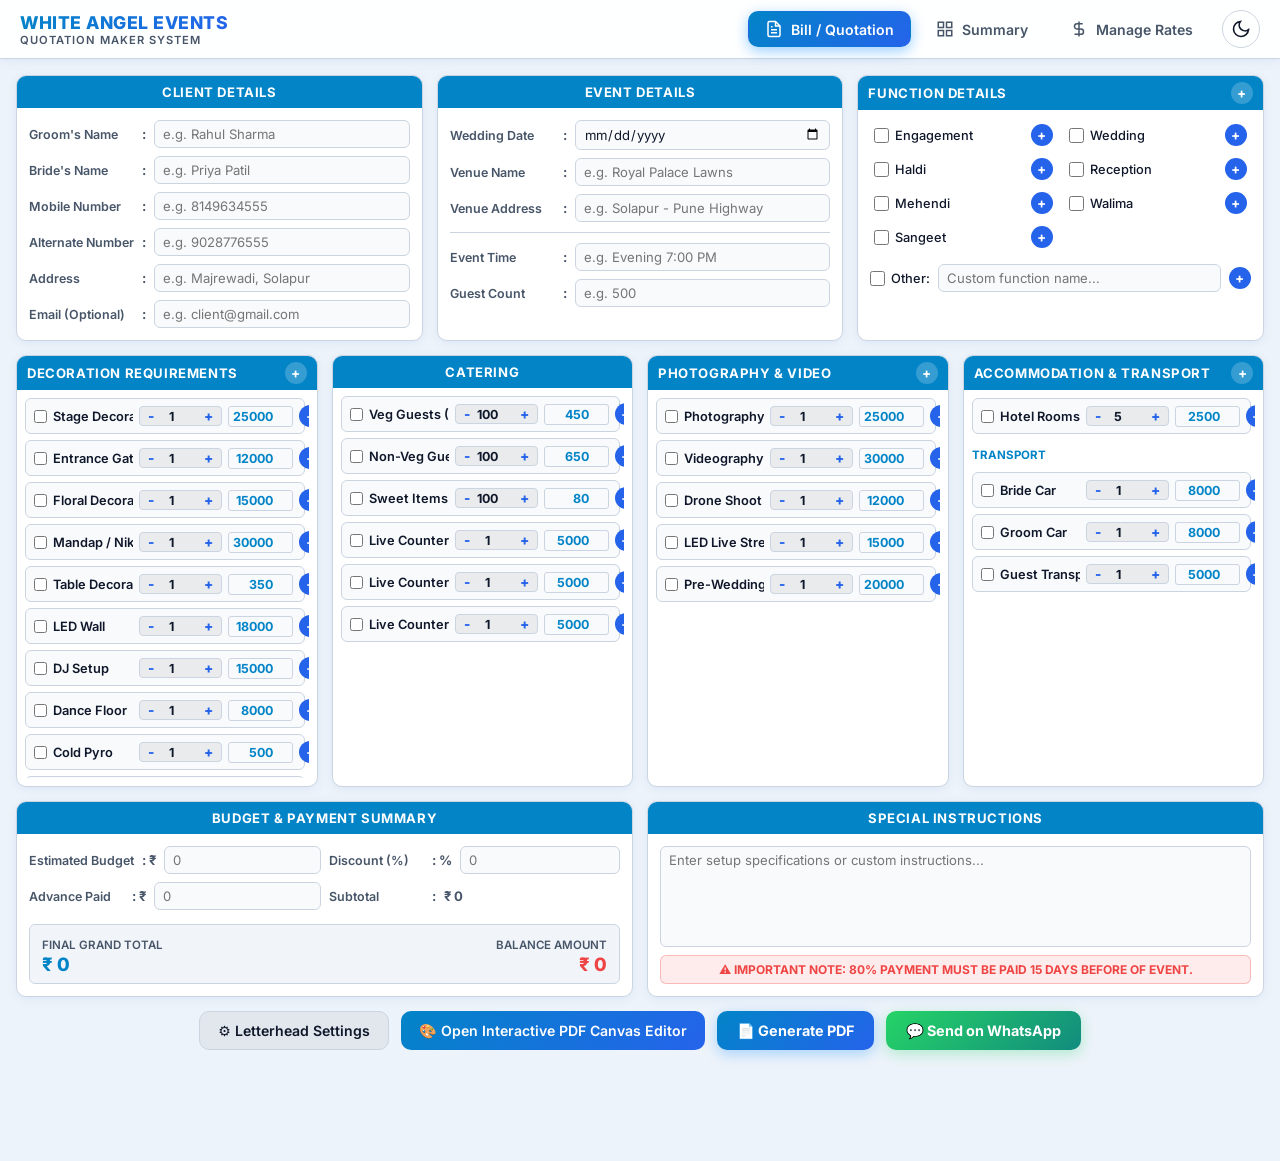
==== public/index.html @ 1dbcbe41 "feat: compact dashboard redesign, function showcase buttons, quantity controls, pixel-perfect PDF ca" ====
<!DOCTYPE html>
<html lang="en" data-theme="light">
<head>
  <script>document.documentElement.setAttribute('data-theme', 'light');</script>
  <meta charset="UTF-8">
  <meta name="viewport" content="width=device-width, initial-scale=1.0">
  <title>White Angel Events - Quotation Maker System</title>
  <meta name="description" content="Professional event quotation generator for White Angel Events. Create, save, edit, and send high-quality event requirement PDFs via WhatsApp.">
  <link rel="stylesheet" href="styles.css?v=10">
  <!-- Google Fonts: Inter -->
  <link rel="preconnect" href="https://fonts.googleapis.com">
  <link rel="preconnect" href="https://fonts.gstatic.com" crossorigin>
  <link href="https://fonts.googleapis.com/css2?family=Inter:wght@400;500;600;700;800&display=swap" rel="stylesheet">
  <!-- jsPDF & html2canvas CDN -->
  <script src="https://cdnjs.cloudflare.com/ajax/libs/jspdf/2.5.1/jspdf.umd.min.js"></script>
  <script src="https://cdnjs.cloudflare.com/ajax/libs/html2canvas/1.4.1/html2canvas.min.js"></script>
</head>
<body>

  <!-- Top Sticky Header -->
  <header class="app-header">
    <div class="brand-wrapper">
      <img src="assets/logo.jpg" alt="White Angel Events Logo" class="brand-logo" onerror="this.style.display='none'">
      <div class="brand-title-group">
        <h1>WHITE ANGEL EVENTS</h1>
        <p>QUOTATION MAKER SYSTEM</p>
      </div>
    </div>

    <!-- Right Controls: Desktop Navigation & Day/Night Theme Toggle Button -->
    <div style="display: flex; align-items: center; gap: 8px;">
      <nav class="desktop-nav">
        <button type="button" class="nav-btn active" data-tab="bill">
          <svg width="18" height="18" viewBox="0 0 24 24" fill="none" stroke="currentColor" stroke-width="2"><path d="M14 2H6a2 2 0 00-2 2v16a2 2 0 002 2h12a2 2 0 002-2V8z"/><path d="M14 2v6h6M16 13H8M16 17H8M10 9H8"/></svg>
          <span>Bill / Quotation</span>
        </button>

        <button type="button" class="nav-btn" data-tab="summary">
          <svg width="18" height="18" viewBox="0 0 24 24" fill="none" stroke="currentColor" stroke-width="2"><rect x="3" y="3" width="7" height="7"/><rect x="14" y="3" width="7" height="7"/><rect x="14" y="14" width="7" height="7"/><rect x="3" y="14" width="7" height="7"/></svg>
          <span>Summary</span>
        </button>

        <button type="button" class="nav-btn" data-tab="manage">
          <svg width="18" height="18" viewBox="0 0 24 24" fill="none" stroke="currentColor" stroke-width="2"><path d="M12 2v20M17 5H9.5a3.5 3.5 0 000 7h5a3.5 3.5 0 010 7H6"/></svg>
          <span>Manage Rates</span>
        </button>
      </nav>

      <!-- Day / Night Theme Toggle Button -->
      <button type="button" id="themeToggleBtn" class="theme-toggle-btn" onclick="window.App.toggleTheme()" title="Toggle Day / Night Mode">
        <svg width="20" height="20" viewBox="0 0 24 24" fill="none" stroke="currentColor" stroke-width="2"><path d="M21 12.79A9 9 0 1111.21 3 7 7 0 0021 12.79z"/></svg>
      </button>
    </div>
  </header>

  <!-- Mobile Fixed Bottom Navigation Bar -->
  <nav class="mobile-nav">
    <button type="button" class="mobile-nav-btn active" data-tab="bill">
      <svg viewBox="0 0 24 24" fill="none" stroke="currentColor" stroke-width="2"><path d="M14 2H6a2 2 0 00-2 2v16a2 2 0 002 2h12a2 2 0 002-2V8z"/><path d="M14 2v6h6M16 13H8M16 17H8M10 9H8"/></svg>
      <span>Bill</span>
    </button>

    <button type="button" class="mobile-nav-btn" data-tab="summary">
      <svg viewBox="0 0 24 24" fill="none" stroke="currentColor" stroke-width="2"><rect x="3" y="3" width="7" height="7"/><rect x="14" y="3" width="7" height="7"/><rect x="14" y="14" width="7" height="7"/><rect x="3" y="14" width="7" height="7"/></svg>
      <span>Summary</span>
    </button>

    <button type="button" class="mobile-nav-btn" data-tab="manage">
      <svg viewBox="0 0 24 24" fill="none" stroke="currentColor" stroke-width="2"><path d="M12 2v20M17 5H9.5a3.5 3.5 0 000 7h5a3.5 3.5 0 010 7H6"/></svg>
      <span>Manage</span>
    </button>
  </nav>

  <!-- Main Container -->
  <main class="main-container">

    <!-- ========================================== -->
    <!-- TAB 1: BILL / QUOTATION GENERATOR           -->
    <!-- ========================================== -->
    <div id="tab-bill" class="tab-content active">

      <!-- ROW 1: TOP 3-COLUMN GRID (Client, Event, Function Details) -->
      <div class="dashboard-grid-3col">
        <!-- 1. Client Details -->
        <div class="dashboard-card">
          <div class="card-title-bar">CLIENT DETAILS</div>
          <div class="card-content-body">
            <div class="field-row">
              <span class="field-label">Groom's Name</span>
              <span class="field-colon">:</span>
              <input type="text" id="groomName" class="compact-input" placeholder="e.g. Rahul Sharma">
            </div>
            <div class="field-row">
              <span class="field-label">Bride's Name</span>
              <span class="field-colon">:</span>
              <input type="text" id="brideName" class="compact-input" placeholder="e.g. Priya Patil">
            </div>
            <div class="field-row">
              <span class="field-label">Mobile Number</span>
              <span class="field-colon">:</span>
              <input type="tel" id="mobileNumber" class="compact-input" placeholder="e.g. 8149634555">
            </div>
            <div class="field-row">
              <span class="field-label">Alternate Number</span>
              <span class="field-colon">:</span>
              <input type="tel" id="alternateNumber" class="compact-input" placeholder="e.g. 9028776555">
            </div>
            <div class="field-row">
              <span class="field-label">Address</span>
              <span class="field-colon">:</span>
              <input type="text" id="clientAddress" class="compact-input" placeholder="e.g. Majrewadi, Solapur">
            </div>
            <div class="field-row">
              <span class="field-label">Email (Optional)</span>
              <span class="field-colon">:</span>
              <input type="email" id="clientEmail" class="compact-input" placeholder="e.g. client@gmail.com">
            </div>
          </div>
        </div>

        <!-- 2. Event Details -->
        <div class="dashboard-card">
          <div class="card-title-bar">EVENT DETAILS</div>
          <div class="card-content-body">
            <div class="field-row">
              <span class="field-label">Wedding Date</span>
              <span class="field-colon">:</span>
              <input type="date" id="weddingDate" class="compact-input">
            </div>
            <div class="field-row">
              <span class="field-label">Venue Name</span>
              <span class="field-colon">:</span>
              <input type="text" id="venueName" class="compact-input" placeholder="e.g. Royal Palace Lawns">
            </div>
            <div class="field-row">
              <span class="field-label">Venue Address</span>
              <span class="field-colon">:</span>
              <input type="text" id="venueAddress" class="compact-input" placeholder="e.g. Solapur - Pune Highway">
            </div>
            <hr style="border: 0; border-top: 1px solid var(--border-color); margin: 2px 0;">
            <div class="field-row">
              <span class="field-label">Event Time</span>
              <span class="field-colon">:</span>
              <input type="text" id="eventTime" class="compact-input" placeholder="e.g. Evening 7:00 PM">
            </div>
            <div class="field-row">
              <span class="field-label">Guest Count</span>
              <span class="field-colon">:</span>
              <input type="number" id="guestCount" class="compact-input" placeholder="e.g. 500" onchange="window.BillTab.recalculateTotals()">
            </div>
          </div>
        </div>

        <!-- 3. Function Details with "+" Showcase Details Buttons -->
        <div class="dashboard-card">
          <div class="card-title-bar" style="display: flex; justify-content: space-between; align-items: center; padding: 6px 10px;">
            <span>FUNCTION DETAILS</span>
            <button type="button" class="chk-detail-btn" style="background: rgba(255,255,255,0.2);" onclick="window.BillTab.openCheckpointModal('fn_general')" title="Add Function Showcase Details">+</button>
          </div>
          <div class="card-content-body">
            <div class="function-checkbox-grid">
              <div class="compact-checkpoint-item" style="padding: 2px 4px; border: none; background: transparent;">
                <label class="compact-checkbox-label" style="flex: 1;">
                  <input type="checkbox" class="function-checkbox" value="Engagement"> Engagement
                </label>
                <button type="button" class="chk-detail-btn" id="btn_fn_Engagement" onclick="window.BillTab.openCheckpointModal('fn_Engagement')" title="Add Engagement Showcase Details">+</button>
              </div>

              <div class="compact-checkpoint-item" style="padding: 2px 4px; border: none; background: transparent;">
                <label class="compact-checkbox-label" style="flex: 1;">
                  <input type="checkbox" class="function-checkbox" value="Nikah / Wedding"> Wedding
                </label>
                <button type="button" class="chk-detail-btn" id="btn_fn_Wedding" onclick="window.BillTab.openCheckpointModal('fn_Wedding')" title="Add Wedding Showcase Details">+</button>
              </div>

              <div class="compact-checkpoint-item" style="padding: 2px 4px; border: none; background: transparent;">
                <label class="compact-checkbox-label" style="flex: 1;">
                  <input type="checkbox" class="function-checkbox" value="Haldi"> Haldi
                </label>
                <button type="button" class="chk-detail-btn" id="btn_fn_Haldi" onclick="window.BillTab.openCheckpointModal('fn_Haldi')" title="Add Haldi Showcase Details">+</button>
              </div>

              <div class="compact-checkpoint-item" style="padding: 2px 4px; border: none; background: transparent;">
                <label class="compact-checkbox-label" style="flex: 1;">
                  <input type="checkbox" class="function-checkbox" value="Reception"> Reception
                </label>
                <button type="button" class="chk-detail-btn" id="btn_fn_Reception" onclick="window.BillTab.openCheckpointModal('fn_Reception')" title="Add Reception Showcase Details">+</button>
              </div>

              <div class="compact-checkpoint-item" style="padding: 2px 4px; border: none; background: transparent;">
                <label class="compact-checkbox-label" style="flex: 1;">
                  <input type="checkbox" class="function-checkbox" value="Mehendi"> Mehendi
                </label>
                <button type="button" class="chk-detail-btn" id="btn_fn_Mehendi" onclick="window.BillTab.openCheckpointModal('fn_Mehendi')" title="Add Mehendi Showcase Details">+</button>
              </div>

              <div class="compact-checkpoint-item" style="padding: 2px 4px; border: none; background: transparent;">
                <label class="compact-checkbox-label" style="flex: 1;">
                  <input type="checkbox" class="function-checkbox" value="Walima"> Walima
                </label>
                <button type="button" class="chk-detail-btn" id="btn_fn_Walima" onclick="window.BillTab.openCheckpointModal('fn_Walima')" title="Add Walima Showcase Details">+</button>
              </div>

              <div class="compact-checkpoint-item" style="padding: 2px 4px; border: none; background: transparent;">
                <label class="compact-checkbox-label" style="flex: 1;">
                  <input type="checkbox" class="function-checkbox" value="Sangeet"> Sangeet
                </label>
                <button type="button" class="chk-detail-btn" id="btn_fn_Sangeet" onclick="window.BillTab.openCheckpointModal('fn_Sangeet')" title="Add Sangeet Showcase Details">+</button>
              </div>
            </div>
            <div class="field-row" style="margin-top: 6px;">
              <label class="compact-checkbox-label" style="min-width: unset;">
                <input type="checkbox" class="function-checkbox" value="Other" id="chkOtherFunction"> Other:
              </label>
              <input type="text" id="otherFunctionText" class="compact-input" placeholder="Custom function name...">
              <button type="button" class="chk-detail-btn" id="btn_fn_Other" onclick="window.BillTab.openCheckpointModal('fn_Other')" title="Add Custom Function Showcase Details">+</button>
            </div>
          </div>
        </div>
      </div>

      <!-- ROW 2: MIDDLE 4-COLUMN GRID (Decoration, Catering, Photography, Accommodation & Transport) -->
      <div class="dashboard-grid-4col">
        
        <!-- 1. Decoration Requirements -->
        <div class="dashboard-card">
          <div class="card-title-bar" style="display: flex; justify-content: space-between; align-items: center; padding: 6px 10px;">
            <span>DECORATION REQUIREMENTS</span>
            <button type="button" class="chk-detail-btn" style="background: rgba(255,255,255,0.2);" onclick="window.BillTab.addCustomItem('decorationCheckpoints', 'decoration')" title="Add Custom Decoration Item">+</button>
          </div>
          <div class="card-content-body" style="padding: 8px;">
            <div id="decorationCheckpoints" class="checkpoint-list">
              <!-- Rendered via JS with QTY buttons and + buttons -->
            </div>
          </div>
        </div>

        <!-- 2. Catering -->
        <div class="dashboard-card">
          <div class="card-title-bar">CATERING</div>
          <div class="card-content-body" style="padding: 8px;">
            <div id="cateringCheckpoints" class="checkpoint-list">
              <!-- Rendered via JS with QTY buttons and + buttons -->
            </div>
          </div>
        </div>

        <!-- 3. Photography & Videography -->
        <div class="dashboard-card">
          <div class="card-title-bar" style="display: flex; justify-content: space-between; align-items: center; padding: 6px 10px;">
            <span>PHOTOGRAPHY & VIDEO</span>
            <button type="button" class="chk-detail-btn" style="background: rgba(255,255,255,0.2);" onclick="window.BillTab.addCustomItem('photographyCheckpoints', 'photography')" title="Add Custom Photography Service">+</button>
          </div>
          <div class="card-content-body" style="padding: 8px;">
            <div id="photographyCheckpoints" class="checkpoint-list">
              <!-- Rendered via JS with QTY buttons and + buttons -->
            </div>
          </div>
        </div>

        <!-- 4. Accommodation & Transport -->
        <div class="dashboard-card">
          <div class="card-title-bar" style="display: flex; justify-content: space-between; align-items: center; padding: 6px 10px;">
            <span>ACCOMMODATION & TRANSPORT</span>
            <button type="button" class="chk-detail-btn" style="background: rgba(255,255,255,0.2);" onclick="window.BillTab.addCustomItem('transportCheckpoints', 'transport')" title="Add Custom Transport">+</button>
          </div>
          <div class="card-content-body" style="padding: 8px;">
            <div id="accommodationCheckpoints" class="checkpoint-list">
              <!-- Rooms & Hotel Name -->
            </div>
            <div style="font-size: 0.72rem; font-weight: 700; color: var(--accent-cyan); text-transform: uppercase; margin: 6px 0 2px 0;">TRANSPORT</div>
            <div id="transportCheckpoints" class="checkpoint-list">
              <!-- Bride Car, Groom Car, Guest Transport -->
            </div>
          </div>
        </div>

      </div>

      <!-- ROW 3: BOTTOM 2-COLUMN GRID (Financial Summary & Special Instructions) -->
      <div class="dashboard-grid-2col">

        <!-- 1. Budget & Payment Summary -->
        <div class="dashboard-card">
          <div class="card-title-bar">BUDGET & PAYMENT SUMMARY</div>
          <div class="card-content-body">
            <div style="display: grid; grid-template-columns: repeat(2, 1fr); gap: 8px;">
              <div class="field-row">
                <span class="field-label" style="min-width: 95px;">Estimated Budget</span>
                <span class="field-colon">: ₹</span>
                <input type="number" id="estimatedBudgetInput" class="compact-input" placeholder="0">
              </div>
              <div class="field-row">
                <span class="field-label" style="min-width: 95px;">Discount (%)</span>
                <span class="field-colon">: %</span>
                <input type="number" id="discountPercentInput" class="compact-input" placeholder="0" min="0" max="100" onchange="window.BillTab.recalculateTotals()" onkeyup="window.BillTab.recalculateTotals()">
              </div>
              <div class="field-row">
                <span class="field-label" style="min-width: 95px;">Advance Paid</span>
                <span class="field-colon">: ₹</span>
                <input type="number" id="advancePaidInput" class="compact-input" placeholder="0" onchange="window.BillTab.recalculateTotals()" onkeyup="window.BillTab.recalculateTotals()">
              </div>
              <div class="field-row">
                <span class="field-label" style="min-width: 95px;">Subtotal</span>
                <span class="field-colon">:</span>
                <span id="displaySubtotal" style="font-weight: 700; color: var(--text-muted);">₹ 0</span>
              </div>
            </div>

            <div style="margin-top: 6px; background: var(--summary-box-bg); padding: 8px 12px; border-radius: var(--radius-sm); border: 1px solid var(--border-color); display: flex; justify-content: space-between; align-items: center;">
              <div>
                <span style="font-size: 0.72rem; color: var(--text-muted); font-weight: 600;">FINAL GRAND TOTAL</span>
                <div id="displayGrandTotal" style="font-size: 1.15rem; font-weight: 800; color: var(--accent-cyan);">₹ 0</div>
              </div>
              <div style="text-align: right;">
                <span style="font-size: 0.72rem; color: var(--text-muted); font-weight: 600;">BALANCE AMOUNT</span>
                <div id="displayBalance" style="font-size: 1.15rem; font-weight: 800; color: #ef4444;">₹ 0</div>
              </div>
            </div>
          </div>
        </div>

        <!-- 2. Special Instructions -->
        <div class="dashboard-card">
          <div class="card-title-bar">SPECIAL INSTRUCTIONS</div>
          <div class="card-content-body">
            <textarea id="specialInstructionsInput" class="compact-input" rows="3" style="resize: none;" placeholder="Enter setup specifications or custom instructions..."></textarea>
            <div style="background: rgba(239, 68, 68, 0.1); border: 1px solid rgba(239, 68, 68, 0.3); padding: 6px 10px; border-radius: var(--radius-sm); color: #ef4444; font-size: 0.75rem; font-weight: 700; text-align: center;">
              ⚠️ IMPORTANT NOTE: 80% PAYMENT MUST BE PAID 15 DAYS BEFORE OF EVENT.
            </div>
          </div>
        </div>

      </div>

      <!-- Action Buttons Bar -->
      <div class="action-bar">
        <button type="button" class="btn-secondary" onclick="window.BillTab.openLetterheadModal()">
          ⚙️ Letterhead Settings
        </button>

        <button type="button" class="btn-secondary" style="background: var(--gradient-brand); color: white; border: none;" onclick="window.BillTab.openInteractivePdfEditor()">
          🎨 Open Interactive PDF Canvas Editor
        </button>

        <button type="button" class="btn-primary" onclick="window.BillTab.generatePdf(event)">
          📄 Generate PDF
        </button>

        <button type="button" class="btn-whatsapp" onclick="window.BillTab.sendWhatsApp(event)">
          💬 Send on WhatsApp
        </button>
      </div>

    </div>

    <!-- ========================================== -->
    <!-- TAB 2: SUMMARY (SAVED QUOTATIONS)          -->
    <!-- ========================================== -->
    <div id="tab-summary" class="tab-content">
      <section class="card-section">
        <div class="section-header">
          <h2>
            <svg width="22" height="22" viewBox="0 0 24 24" fill="none" stroke="currentColor" stroke-width="2"><rect x="3" y="3" width="7" height="7"/><rect x="14" y="3" width="7" height="7"/><rect x="14" y="14" width="7" height="7"/><rect x="3" y="14" width="7" height="7"/></svg>
            SAVED QUOTATIONS SUMMARY
          </h2>
        </div>

        <div class="summary-controls">
          <div class="search-box">
            <input type="text" id="summarySearchInput" class="form-input" placeholder="Search by Client Name, Phone, Venue, or Quote ID..." onkeyup="window.SummaryTab.loadQuotations()">
          </div>
        </div>

        <div id="savedQuotesGrid" class="quote-cards-grid">
          <!-- Quotation Cards Rendered Dynamically -->
        </div>
      </section>
    </div>

    <!-- ========================================== -->
    <!-- TAB 3: MANAGE (PRICE MASTER)               -->
    <!-- ========================================== -->
    <div id="tab-manage" class="tab-content">

      <!-- Decoration Rates -->
      <section class="card-section">
        <div class="section-header">
          <h2>
            <svg width="22" height="22" viewBox="0 0 24 24" fill="none" stroke="currentColor" stroke-width="2"><path d="M12 2L2 7l10 5 10-5-10-5zM2 17l10 5 10-5M2 12l10 5 10-5"/></svg>
            DECORATION ITEM RATES (PRICE MASTER)
          </h2>
        </div>
        <div id="manageDecorationRates" class="form-grid">
          <!-- Dynamic Rate Inputs -->
        </div>
      </section>

      <!-- Catering Rates -->
      <section class="card-section">
        <div class="section-header">
          <h2>
            <svg width="22" height="22" viewBox="0 0 24 24" fill="none" stroke="currentColor" stroke-width="2"><path d="M18 8A6 6 0 006 8c0 7-3 9-3 9h18s-3-2-3-9M13.73 21a2 2 0 01-3.46 0"/></svg>
            CATERING RATES (PER PLATE & UNIT)
          </h2>
        </div>
        <div class="form-grid">
          <div class="form-group">
            <label for="rateVegPerPlate">Veg Plate Rate (₹)</label>
            <input type="number" id="rateVegPerPlate" class="form-input" min="0">
          </div>
          <div class="form-group">
            <label for="rateNonVegPerPlate">Non-Veg Plate Rate (₹)</label>
            <input type="number" id="rateNonVegPerPlate" class="form-input" min="0">
          </div>
          <div class="form-group">
            <label for="rateSweetPerPlate">Sweet Item Rate per Plate (₹)</label>
            <input type="number" id="rateSweetPerPlate" class="form-input" min="0">
          </div>
          <div class="form-group">
            <label for="rateLiveCounterUnit">Live Counter Unit Rate (₹)</label>
            <input type="number" id="rateLiveCounterUnit" class="form-input" min="0">
          </div>
        </div>
      </section>

      <!-- Photography Rates -->
      <section class="card-section">
        <div class="section-header">
          <h2>
            <svg width="22" height="22" viewBox="0 0 24 24" fill="none" stroke="currentColor" stroke-width="2"><path d="M23 19a2 2 0 01-2 2H3a2 2 0 01-2-2V8a2 2 0 012-2h4l2-3h6l2 3h4a2 2 0 012 2z"/><circle cx="12" cy="13" r="4"/></svg>
            PHOTOGRAPHY & VIDEOGRAPHY RATES
          </h2>
        </div>
        <div id="managePhotoRates" class="form-grid">
          <!-- Dynamic Rate Inputs -->
        </div>
      </section>

      <!-- Accommodation & Transport Rates -->
      <section class="card-section">
        <div class="section-header">
          <h2>
            <svg width="22" height="22" viewBox="0 0 24 24" fill="none" stroke="currentColor" stroke-width="2"><path d="M3 9l9-7 9 7v11a2 2 0 01-2 2H5a2 2 0 01-2-2z"/><polyline points="9 22 9 12 15 12 15 22"/></svg>
            ACCOMMODATION & TRANSPORT RATES
          </h2>
        </div>
        <div class="form-grid" style="margin-bottom: 16px;">
          <div class="form-group">
            <label for="ratePerRoom">Per Room Price (₹)</label>
            <input type="number" id="ratePerRoom" class="form-input" min="0">
          </div>
        </div>
        <div id="manageTransportRates" class="form-grid">
          <!-- Dynamic Rate Inputs -->
        </div>
      </section>

      <!-- Manage Action Buttons -->
      <div class="action-bar">
        <button type="button" class="btn-secondary" onclick="window.ManageTab.resetDefaults()">
          🔄 Reset Defaults
        </button>
        <button type="button" class="btn-primary" onclick="window.ManageTab.saveRatesFromForm()">
          💾 Save Price Master
        </button>
      </div>

    </div>

  </main>

  <!-- ========================================== -->
  <!-- MODAL 1: CHECKPOINT (+) SHOWCASE EDITOR     -->
  <!-- ========================================== -->
  <div id="checkpointModal" class="modal-overlay">
    <div class="modal-box">
      <div class="modal-header">
        <h3 id="modalCheckpointItemName">➕ ITEM SHOWCASE & ATTACHMENTS</h3>
        <button type="button" class="modal-close-btn" onclick="window.BillTab.closeCheckpointModal()">&times;</button>
      </div>
      <div class="modal-body">
        <input type="hidden" id="modalItemId">
        
        <div class="form-group">
          <label for="modalShowcaseTitle">1. Title (Appears at top of dedicated PDF Page)</label>
          <input type="text" id="modalShowcaseTitle" class="form-input" placeholder="e.g. Stage Decoration Setup Specifications">
        </div>

        <div class="form-group">
          <label for="modalShowcaseDesc">2. Description (Appears on left side of PDF Page)</label>
          <textarea id="modalShowcaseDesc" class="form-textarea" rows="4" placeholder="Enter setup specifications, dimensions, color themes, or special instructions..."></textarea>
        </div>

        <div class="form-group">
          <label for="modalShowcasePrice">3. Total Entry / Price (₹)</label>
          <input type="number" id="modalShowcasePrice" class="form-input" placeholder="Enter custom price...">
        </div>

        <div class="form-group">
          <label>4. Upload Item Photos (Appears on right side of PDF Page)</label>
          <div class="upload-dropzone" id="modalDropzone">
            <svg width="32" height="32" viewBox="0 0 24 24" fill="none" stroke="var(--accent-cyan)" stroke-width="1.5"><path d="M21 15v4a2 2 0 01-2 2H5a2 2 0 01-2-2v-4M17 8l-5-5-5 5M12 3v12"/></svg>
            <div style="font-weight: 600; font-size: 0.88rem;">Click or Drag Photos for this Checkpoint</div>
            <input type="file" id="modalFileInput" multiple accept="image/*" style="display: none;">
          </div>
          <div id="modalPhotoGrid" class="modal-photo-grid">
            <!-- Thumbnail preview cards -->
          </div>
        </div>
      </div>
      <div class="modal-footer">
        <button type="button" class="btn-secondary" onclick="window.BillTab.closeCheckpointModal()">Cancel</button>
        <button type="button" class="btn-primary" onclick="window.BillTab.saveCheckpointModalData()">Save Showcase Details</button>
      </div>
    </div>
  </div>

  <!-- ========================================== -->
  <!-- MODAL 2: EDITABLE LETTERHEAD CUSTOMIZER   -->
  <!-- ========================================== -->
  <div id="letterheadModal" class="modal-overlay">
    <div class="modal-box" style="max-width: 540px;">
      <div class="modal-header">
        <h3>⚙️ PAGE 2 LETTERHEAD CUSTOMIZER</h3>
        <button type="button" class="modal-close-btn" onclick="window.BillTab.closeLetterheadModal()">&times;</button>
      </div>
      <div class="modal-body">
        <div class="form-group">
          <label for="lhPhoneText">Contact Mobile Numbers</label>
          <input type="text" id="lhPhoneText" class="form-input" value="8149634555 / 9028776555">
        </div>
        <div class="form-group">
          <label for="lhAddressText">Office / Branch Address</label>
          <input type="text" id="lhAddressText" class="form-input" value="17 East, Ayodhya Nagar, Majrewadi, Solapur 413003">
        </div>
        <div class="form-group">
          <label for="lhTaglineText">Company Tagline / Subtitle</label>
          <input type="text" id="lhTaglineText" class="form-input" value="Solapur | Pune | Osmanabad | Umarga | Bijapur">
        </div>
        <div class="form-group">
          <label for="lhHeaderTitle">Quotation Header Title</label>
          <input type="text" id="lhHeaderTitle" class="form-input" value="EVENT REQUIREMENT QUOTATION">
        </div>
      </div>
      <div class="modal-footer">
        <button type="button" class="btn-secondary" onclick="window.BillTab.closeLetterheadModal()">Close</button>
        <button type="button" class="btn-primary" onclick="window.BillTab.saveLetterheadSettings()">Save Letterhead Settings</button>
      </div>
    </div>
  </div>

  <!-- ========================================== -->
  <!-- FULLSCREEN INTERACTIVE WYSIWYG PDF CANVAS EDITOR -->
  <!-- ========================================== -->
  <div id="pdfVisualEditorOverlay" class="pdf-editor-overlay">
    <div class="pdf-editor-toolbar">
      <h3>🎨 INTERACTIVE PDF PREVIEW & VISUAL CANVAS EDITOR</h3>
      <div style="font-size: 0.78rem; color: #94a3b8;">
        💡 Click & Edit any text directly on pages! Drag photos, titles, and text blocks anywhere on the page!
      </div>
      <div class="pdf-editor-controls">
        <button type="button" class="btn-secondary" style="padding: 6px 12px; font-size: 0.8rem;" onclick="window.BillTab.renderInteractivePdfCanvas()">🔄 Reset Canvas</button>
        <button type="button" class="btn-primary" style="padding: 6px 16px; font-size: 0.82rem;" onclick="window.BillTab.downloadEditedPdfFromCanvas()">📄 Export Edited PDF</button>
        <button type="button" class="btn-whatsapp" style="padding: 6px 16px; font-size: 0.82rem;" onclick="window.BillTab.shareEditedPdfWhatsAppFromCanvas()">💬 Share Edited PDF</button>
        <button type="button" class="btn-secondary" style="padding: 6px 12px; font-size: 0.8rem; border-color: #ef4444; color: #ef4444;" onclick="window.BillTab.closeInteractivePdfEditor()">&times; Close</button>
      </div>
    </div>
    
    <div class="pdf-editor-viewport" id="pdfEditorViewport">
      <!-- Interactive A4 Printable Pages rendered dynamically by JS -->
    </div>
  </div>

  <!-- JS Modules -->
  <script src="assets.js?v=10"></script>
  <script src="data.js?v=10"></script>
  <script src="storage.js?v=10"></script>
  <script src="pdfGenerator.js?v=10"></script>
  <script src="billTab.js?v=10"></script>
  <script src="summaryTab.js?v=10"></script>
  <script src="manageTab.js?v=10"></script>
  <script src="app.js?v=10"></script>

</body>
</html>
---- public/styles.css ----
/* ==========================================================================
   White Angel Events - Complete Glassmorphic & Responsive Modern Design System
   Supports Dark (Night) Mode & Light (Day) Mode
   ========================================================================== */

:root {
  /* Night Mode Default Tokens */
  --bg-dark: #0b0f19;
  --bg-card: #151c2e;
  --bg-input: #1a233a;
  --border-color: rgba(255, 255, 255, 0.12);
  --text-main: #f8fafc;
  --text-muted: #94a3b8;
  --accent-cyan: #00d2ff;
  --accent-blue: #0088ff;
  --gradient-brand: linear-gradient(135deg, #00d2ff 0%, #0088ff 100%);
  --shadow-sm: 0 4px 12px rgba(0, 0, 0, 0.3);
  --shadow-lg: 0 10px 30px rgba(0, 0, 0, 0.5);
  --radius-sm: 6px;
  --radius-md: 10px;
  --radius-lg: 16px;
  --header-bg: rgba(11, 15, 25, 0.85);
  --item-selected-bg: rgba(0, 210, 255, 0.08);
  --summary-box-bg: #080d19;
  --card-header-blue: #0066cc;
}

/* Day Mode (White & Light Blue UI/UX) */
[data-theme="light"] {
  --bg-dark: #edf3fa;
  --bg-card: #ffffff;
  --bg-input: #f8fafc;
  --border-color: #cbd5e1;
  --text-main: #0f172a;
  --text-muted: #475569;
  --accent-cyan: #0284c7;
  --accent-blue: #2563eb;
  --gradient-brand: linear-gradient(135deg, #0284c7 0%, #2563eb 100%);
  --shadow-sm: 0 2px 10px rgba(0, 86, 179, 0.08);
  --shadow-lg: 0 8px 25px rgba(0, 86, 179, 0.14);
  --header-bg: rgba(255, 255, 255, 0.94);
  --item-selected-bg: #e0f2fe;
  --summary-box-bg: #f1f5f9;
  --card-header-blue: #0284c7;
}

* {
  box-sizing: border-box;
  margin: 0;
  padding: 0;
  font-family: 'Inter', system-ui, -apple-system, sans-serif;
  -webkit-tap-highlight-color: transparent;
}

body {
  background-color: var(--bg-dark);
  color: var(--text-main);
  min-height: 100vh;
  padding-bottom: 95px; /* Space for mobile bottom nav */
  transition: background-color 0.3s ease, color 0.3s ease;
}

/* ==========================================================================
   Header & Navigation
   ========================================================================== */
.app-header {
  position: sticky;
  top: 0;
  z-index: 100;
  background: var(--header-bg);
  backdrop-filter: blur(12px);
  border-bottom: 1px solid var(--border-color);
  padding: 10px 20px;
  display: flex;
  justify-content: space-between;
  align-items: center;
  box-shadow: var(--shadow-sm);
  transition: background-color 0.3s ease, border-color 0.3s ease;
}

.brand-wrapper {
  display: flex;
  align-items: center;
  gap: 10px;
}

.brand-logo {
  width: 42px;
  height: 42px;
  border-radius: 50%;
  object-fit: cover;
  border: 2px solid var(--accent-cyan);
  box-shadow: 0 0 10px rgba(0, 210, 255, 0.3);
}

.brand-title-group h1 {
  font-size: 1.1rem;
  font-weight: 800;
  letter-spacing: 0.5px;
  background: var(--gradient-brand);
  -webkit-background-clip: text;
  -webkit-text-fill-color: transparent;
}

.brand-title-group p {
  font-size: 0.7rem;
  font-weight: 600;
  color: var(--text-muted);
  letter-spacing: 1px;
}

/* Desktop Nav Bar */
.desktop-nav {
  display: flex;
  align-items: center;
  gap: 8px;
}

.nav-btn {
  display: flex;
  align-items: center;
  gap: 8px;
  padding: 8px 16px;
  border-radius: var(--radius-md);
  border: 1px solid transparent;
  background: transparent;
  color: var(--text-muted);
  font-size: 0.88rem;
  font-weight: 600;
  cursor: pointer;
  transition: all 0.2s ease;
}

.nav-btn:hover {
  color: var(--text-main);
  background: rgba(255, 255, 255, 0.05);
}

.nav-btn.active {
  background: var(--gradient-brand);
  color: #ffffff;
  border-color: transparent;
  box-shadow: 0 4px 14px rgba(0, 136, 255, 0.4);
}

/* Theme Toggle Button */
.theme-toggle-btn {
  background: rgba(255, 255, 255, 0.08);
  border: 1px solid var(--border-color);
  color: var(--text-main);
  width: 38px;
  height: 38px;
  border-radius: 50%;
  display: flex;
  align-items: center;
  justify-content: center;
  cursor: pointer;
  transition: all 0.25s ease;
  margin-left: 4px;
  flex-shrink: 0;
}

.theme-toggle-btn:hover {
  background: var(--accent-cyan);
  color: #ffffff;
  transform: rotate(15deg) scale(1.05);
}

/* Mobile Fixed Bottom Nav */
.mobile-nav {
  display: none;
  position: fixed;
  bottom: 0;
  left: 0;
  right: 0;
  z-index: 1000;
  background: var(--header-bg);
  backdrop-filter: blur(16px);
  border-top: 1px solid var(--border-color);
  padding: 8px 16px;
  justify-content: space-around;
  box-shadow: 0 -4px 20px rgba(0, 0, 0, 0.2);
}

.mobile-nav-btn {
  display: flex;
  flex-direction: column;
  align-items: center;
  gap: 3px;
  background: transparent;
  border: none;
  color: var(--text-muted);
  font-size: 0.72rem;
  font-weight: 600;
  cursor: pointer;
  padding: 6px 12px;
  border-radius: var(--radius-sm);
  transition: all 0.2s ease;
}

.mobile-nav-btn svg {
  width: 20px;
  height: 20px;
}

.mobile-nav-btn.active {
  color: var(--accent-cyan);
}

/* ==========================================================================
   Main Dashboard Container & Multi-Column Grids
   ========================================================================== */
.main-container {
  max-width: 1280px;
  margin: 16px auto;
  padding: 0 16px;
}

.tab-content {
  display: none;
}

.tab-content.active {
  display: block;
  animation: fadeIn 0.3s ease;
}

@keyframes fadeIn {
  from { opacity: 0; transform: translateY(6px); }
  to { opacity: 1; transform: translateY(0); }
}

/* Dashboard Row Grids */
.dashboard-grid-3col {
  display: grid;
  grid-template-columns: repeat(3, 1fr);
  gap: 14px;
  margin-bottom: 14px;
}

.dashboard-grid-4col {
  display: grid;
  grid-template-columns: repeat(4, 1fr);
  gap: 14px;
  margin-bottom: 14px;
}

.dashboard-grid-2col {
  display: grid;
  grid-template-columns: repeat(2, 1fr);
  gap: 14px;
  margin-bottom: 14px;
}

.dashboard-card {
  background: var(--bg-card);
  border: 1px solid var(--border-color);
  border-radius: var(--radius-md);
  padding: 0;
  overflow: hidden;
  box-shadow: var(--shadow-sm);
  display: flex;
  flex-direction: column;
}

.card-title-bar {
  background: var(--card-header-blue);
  color: #ffffff;
  font-size: 0.82rem;
  font-weight: 700;
  letter-spacing: 0.6px;
  padding: 8px 12px;
  text-align: center;
  text-transform: uppercase;
}

.card-content-body {
  padding: 12px;
  display: flex;
  flex-direction: column;
  gap: 8px;
  flex: 1;
}

/* Compact Form Label & Input Rows */
.field-row {
  display: flex;
  align-items: center;
  gap: 8px;
  font-size: 0.82rem;
}

.field-label {
  font-size: 0.78rem;
  font-weight: 600;
  color: var(--text-muted);
  min-width: 105px;
  flex-shrink: 0;
}

.field-colon {
  color: var(--text-muted);
  font-weight: bold;
}

.compact-input {
  background: var(--bg-input);
  border: 1px solid var(--border-color);
  border-radius: var(--radius-sm);
  padding: 5px 8px;
  color: var(--text-main);
  font-size: 0.82rem;
  outline: none;
  flex: 1;
  width: 100%;
  transition: all 0.2s ease;
}

.compact-input:focus {
  border-color: var(--accent-cyan);
  box-shadow: 0 0 0 2px rgba(0, 210, 255, 0.15);
}

/* Checkbox Cards Grid inside Function details */
.function-checkbox-grid {
  display: grid;
  grid-template-columns: repeat(2, 1fr);
  gap: 8px;
}

.compact-checkbox-label {
  display: flex;
  align-items: center;
  gap: 6px;
  font-size: 0.8rem;
  font-weight: 500;
  color: var(--text-main);
  cursor: pointer;
  user-select: none;
}

.compact-checkbox-label input[type="checkbox"] {
  accent-color: var(--accent-cyan);
  width: 15px;
  height: 15px;
}

/* Checkpoint List and Checkpoint Row with "+" Detail Button */
.checkpoint-list {
  display: flex;
  flex-direction: column;
  gap: 6px;
  max-height: 380px;
  overflow-y: auto;
  padding-right: 4px;
}

.checkpoint-list::-webkit-scrollbar {
  width: 4px;
}
.checkpoint-list::-webkit-scrollbar-thumb {
  background: var(--border-color);
  border-radius: 4px;
}

.compact-checkpoint-item {
  display: flex;
  align-items: center;
  gap: 6px;
  background: var(--bg-input);
  border: 1px solid var(--border-color);
  padding: 6px 8px;
  border-radius: var(--radius-sm);
  transition: all 0.2s ease;
}

.compact-checkpoint-item.selected {
  background: var(--item-selected-bg);
  border-color: var(--accent-cyan);
}

.chk-title-input {
  flex: 1;
  background: transparent;
  border: none;
  color: var(--text-main);
  font-size: 0.8rem;
  font-weight: 600;
  outline: none;
  min-width: 80px;
}

.chk-price-input {
  width: 65px;
  background: transparent;
  border: 1px solid var(--border-color);
  border-radius: 3px;
  padding: 2px 4px;
  color: var(--accent-cyan);
  font-size: 0.78rem;
  font-weight: bold;
  text-align: right;
  outline: none;
}

.chk-detail-btn {
  background: var(--accent-blue);
  color: white;
  border: none;
  width: 22px;
  height: 22px;
  border-radius: 50%;
  font-size: 0.85rem;
  font-weight: bold;
  cursor: pointer;
  display: flex;
  align-items: center;
  justify-content: center;
  flex-shrink: 0;
  transition: transform 0.2s ease;
}

.chk-detail-btn:hover {
  transform: scale(1.15);
  background: var(--accent-cyan);
}

.chk-detail-btn.has-data {
  background: #10b981;
}

/* ==========================================================================
   Modals (Checkpoint Showcase, Letterhead Customizer)
   ========================================================================== */
.modal-overlay {
  display: none;
  position: fixed;
  top: 0;
  left: 0;
  right: 0;
  bottom: 0;
  background: rgba(0, 0, 0, 0.75);
  backdrop-filter: blur(6px);
  z-index: 2000;
  align-items: center;
  justify-content: center;
  padding: 16px;
}

.modal-overlay.active {
  display: flex;
  animation: fadeIn 0.2s ease;
}

.modal-box {
  background: var(--bg-card);
  border: 1px solid var(--border-color);
  border-radius: var(--radius-lg);
  width: 100%;
  max-width: 680px;
  max-height: 90vh;
  display: flex;
  flex-direction: column;
  box-shadow: var(--shadow-lg);
  overflow: hidden;
}

.modal-header {
  background: var(--card-header-blue);
  color: white;
  padding: 12px 18px;
  display: flex;
  justify-content: space-between;
  align-items: center;
}

.modal-header h3 {
  font-size: 0.95rem;
  font-weight: 700;
  display: flex;
  align-items: center;
  gap: 8px;
}

.modal-close-btn {
  background: transparent;
  border: none;
  color: white;
  font-size: 1.3rem;
  font-weight: bold;
  cursor: pointer;
  line-height: 1;
}

.modal-body {
  padding: 16px 18px;
  overflow-y: auto;
  display: flex;
  flex-direction: column;
  gap: 14px;
  flex: 1;
}

.modal-footer {
  padding: 12px 18px;
  border-top: 1px solid var(--border-color);
  display: flex;
  justify-content: flex-end;
  gap: 10px;
  background: var(--bg-input);
}

/* Showcase Photos Grid inside Modal */
.modal-photo-grid {
  display: grid;
  grid-template-columns: repeat(auto-fill, minmax(100px, 1fr));
  gap: 8px;
  margin-top: 8px;
}

.modal-photo-card {
  position: relative;
  border: 1px solid var(--border-color);
  border-radius: var(--radius-sm);
  overflow: hidden;
}

.modal-photo-card img {
  width: 100%;
  height: 70px;
  object-fit: cover;
  display: block;
}

.modal-photo-remove {
  position: absolute;
  top: 4px;
  right: 4px;
  background: rgba(239, 68, 68, 0.9);
  color: white;
  border: none;
  width: 18px;
  height: 18px;
  border-radius: 50%;
  cursor: pointer;
  font-weight: bold;
  font-size: 0.7rem;
}

/* ==========================================================================
   WYSIWYG PIXEL-PERFECT INTERACTIVE LIVE PDF CANVAS EDITOR
   ========================================================================== */
.pdf-editor-overlay {
  display: none;
  position: fixed;
  top: 0;
  left: 0;
  right: 0;
  bottom: 0;
  background: #090d16;
  z-index: 3000;
  flex-direction: column;
}

.pdf-editor-overlay.active {
  display: flex;
}

.pdf-editor-toolbar {
  background: #151c2e;
  color: white;
  padding: 10px 20px;
  display: flex;
  justify-content: space-between;
  align-items: center;
  border-bottom: 1px solid rgba(255,255,255,0.1);
  box-shadow: 0 4px 14px rgba(0,0,0,0.4);
}

.pdf-editor-toolbar h3 {
  font-size: 1rem;
  font-weight: 700;
  color: #00d2ff;
  display: flex;
  align-items: center;
  gap: 8px;
}

.pdf-editor-controls {
  display: flex;
  align-items: center;
  gap: 10px;
}

.pdf-editor-viewport {
  flex: 1;
  overflow-y: auto;
  padding: 30px 16px;
  display: flex;
  flex-direction: column;
  align-items: center;
  gap: 36px;
  background: #090d16;
}

/* True Printable A4 Dimensions Canvas Page (794px x 1123px = 1 : 1.414 A4 Ratio) */
.wysiwyg-a4-page {
  width: 794px;
  height: 1123px;
  min-width: 794px;
  min-height: 1123px;
  background: #ffffff;
  color: #000000;
  position: relative;
  box-shadow: 0 12px 35px rgba(0, 0, 0, 0.6);
  border-radius: 2px;
  overflow: hidden;
  flex-shrink: 0;
  box-sizing: border-box;
}

/* Editable Text Element */
.editable-text-element {
  outline: 1px dashed transparent;
  padding: 2px 4px;
  border-radius: 3px;
  transition: outline 0.15s ease, background 0.15s ease;
  cursor: text;
}

.editable-text-element:hover {
  outline: 1px dashed #0284c7;
  background: rgba(2, 132, 199, 0.05);
}

.editable-text-element:focus {
  outline: 2px solid #0284c7;
  background: #ffffff;
}

/* Draggable & Resizable Element Container on PDF Canvas */
.draggable-pdf-element {
  position: absolute;
  box-sizing: border-box;
  border: 1.5px dashed transparent;
  transition: border 0.15s ease, box-shadow 0.15s ease;
}

.draggable-pdf-element:hover, .draggable-pdf-element.selected {
  border: 1.5px dashed #0284c7;
  box-shadow: 0 0 12px rgba(2, 132, 199, 0.35);
}

.draggable-pdf-element img {
  width: 100%;
  height: 100%;
  object-fit: cover;
  pointer-events: none;
}

/* Move Badge Bar */
.drag-handle-badge {
  position: absolute;
  top: -24px;
  right: 0;
  background: #0284c7;
  color: white;
  font-size: 10px;
  font-weight: 700;
  padding: 2px 8px;
  border-radius: 4px 4px 0 0;
  cursor: move;
  user-select: none;
  opacity: 0.9;
  z-index: 10;
}

.draggable-pdf-element:hover .drag-handle-badge {
  opacity: 1;
}

/* Corner Resize Handle */
.corner-resize-handle {
  position: absolute;
  bottom: -6px;
  right: -6px;
  width: 16px;
  height: 16px;
  background: #0284c7;
  color: white;
  border-radius: 3px;
  font-size: 10px;
  display: flex;
  align-items: center;
  justify-content: center;
  cursor: se-resize;
  user-select: none;
  z-index: 10;
  box-shadow: 0 2px 6px rgba(0,0,0,0.3);
}

/* Buttons & Action Bars */
.action-bar {
  display: flex;
  gap: 12px;
  justify-content: center;
  margin-top: 14px;
  flex-wrap: wrap;
}

.btn-primary {
  background: var(--gradient-brand);
  color: white;
  border: none;
  padding: 10px 20px;
  border-radius: var(--radius-md);
  font-weight: 700;
  font-size: 0.9rem;
  cursor: pointer;
  box-shadow: 0 4px 14px rgba(0, 136, 255, 0.3);
  transition: all 0.2s ease;
}

.btn-primary:hover {
  transform: translateY(-2px);
}

.btn-secondary {
  background: rgba(0, 0, 0, 0.05);
  color: var(--text-main);
  border: 1px solid var(--border-color);
  padding: 10px 18px;
  border-radius: var(--radius-md);
  font-weight: 600;
  font-size: 0.88rem;
  cursor: pointer;
  transition: all 0.2s ease;
}

.btn-secondary:hover {
  border-color: var(--accent-cyan);
}

.btn-whatsapp {
  background: linear-gradient(135deg, #25D366 0%, #128C7E 100%);
  color: white;
  border: none;
  padding: 10px 20px;
  border-radius: var(--radius-md);
  font-weight: 700;
  font-size: 0.9rem;
  cursor: pointer;
  box-shadow: 0 4px 14px rgba(37, 211, 102, 0.3);
  transition: all 0.2s ease;
}

.btn-whatsapp:hover {
  transform: translateY(-2px);
}

/* ==========================================================================
   Summary Tab Saved Quote Cards
   ========================================================================== */
.quote-cards-grid {
  display: grid;
  grid-template-columns: repeat(auto-fill, minmax(280px, 1fr));
  gap: 14px;
  margin-top: 14px;
}

.quote-card {
  background: var(--bg-card);
  border: 1px solid var(--border-color);
  border-radius: var(--radius-lg);
  padding: 16px;
  box-shadow: var(--shadow-sm);
  display: flex;
  flex-direction: column;
  justify-content: space-between;
}

.quote-card-header {
  display: flex;
  justify-content: space-between;
  align-items: flex-start;
  margin-bottom: 10px;
}

.quote-card-id {
  font-size: 0.72rem;
  font-weight: 700;
  color: var(--accent-cyan);
}

.quote-card-title {
  font-size: 1.02rem;
  font-weight: 700;
  color: var(--text-main);
}

.badge-tag {
  background: rgba(0, 210, 255, 0.12);
  color: var(--accent-cyan);
  font-size: 0.7rem;
  font-weight: 700;
  padding: 3px 8px;
  border-radius: 4px;
  border: 1px solid rgba(0, 210, 255, 0.3);
}

.quote-info-item {
  display: flex;
  align-items: center;
  gap: 6px;
  font-size: 0.8rem;
  color: var(--text-muted);
  margin-bottom: 4px;
}

.quote-card-actions {
  display: flex;
  gap: 8px;
  margin-top: 14px;
  padding-top: 10px;
  border-top: 1px solid var(--border-color);
}

.card-action-btn {
  flex: 1;
  padding: 8px;
  border-radius: var(--radius-sm);
  border: 1px solid var(--border-color);
  background: var(--bg-input);
  color: var(--text-main);
  font-size: 0.78rem;
  font-weight: 600;
  cursor: pointer;
}

.card-action-btn:hover {
  border-color: var(--accent-cyan);
}

.card-action-btn.whatsapp {
  background: rgba(37, 211, 102, 0.15);
  color: #25D366;
  border-color: rgba(37, 211, 102, 0.4);
}

/* Mobile Responsive Rules (< 992px) */
@media (max-width: 992px) {
  .dashboard-grid-3col, .dashboard-grid-4col, .dashboard-grid-2col {
    grid-template-columns: 1fr;
  }
}

@media (max-width: 768px) {
  .desktop-nav {
    display: none;
  }

  .mobile-nav {
    display: flex;
  }

  .app-header {
    padding: 10px 14px;
  }

  .brand-title-group h1 {
    font-size: 0.95rem;
  }

  .brand-title-group p {
    font-size: 0.65rem;
  }

  .main-container {
    margin: 10px auto;
    padding: 0 10px;
  }

  .action-bar {
    flex-direction: column;
    width: 100%;
  }

  .action-bar button {
    width: 100%;
  }
}
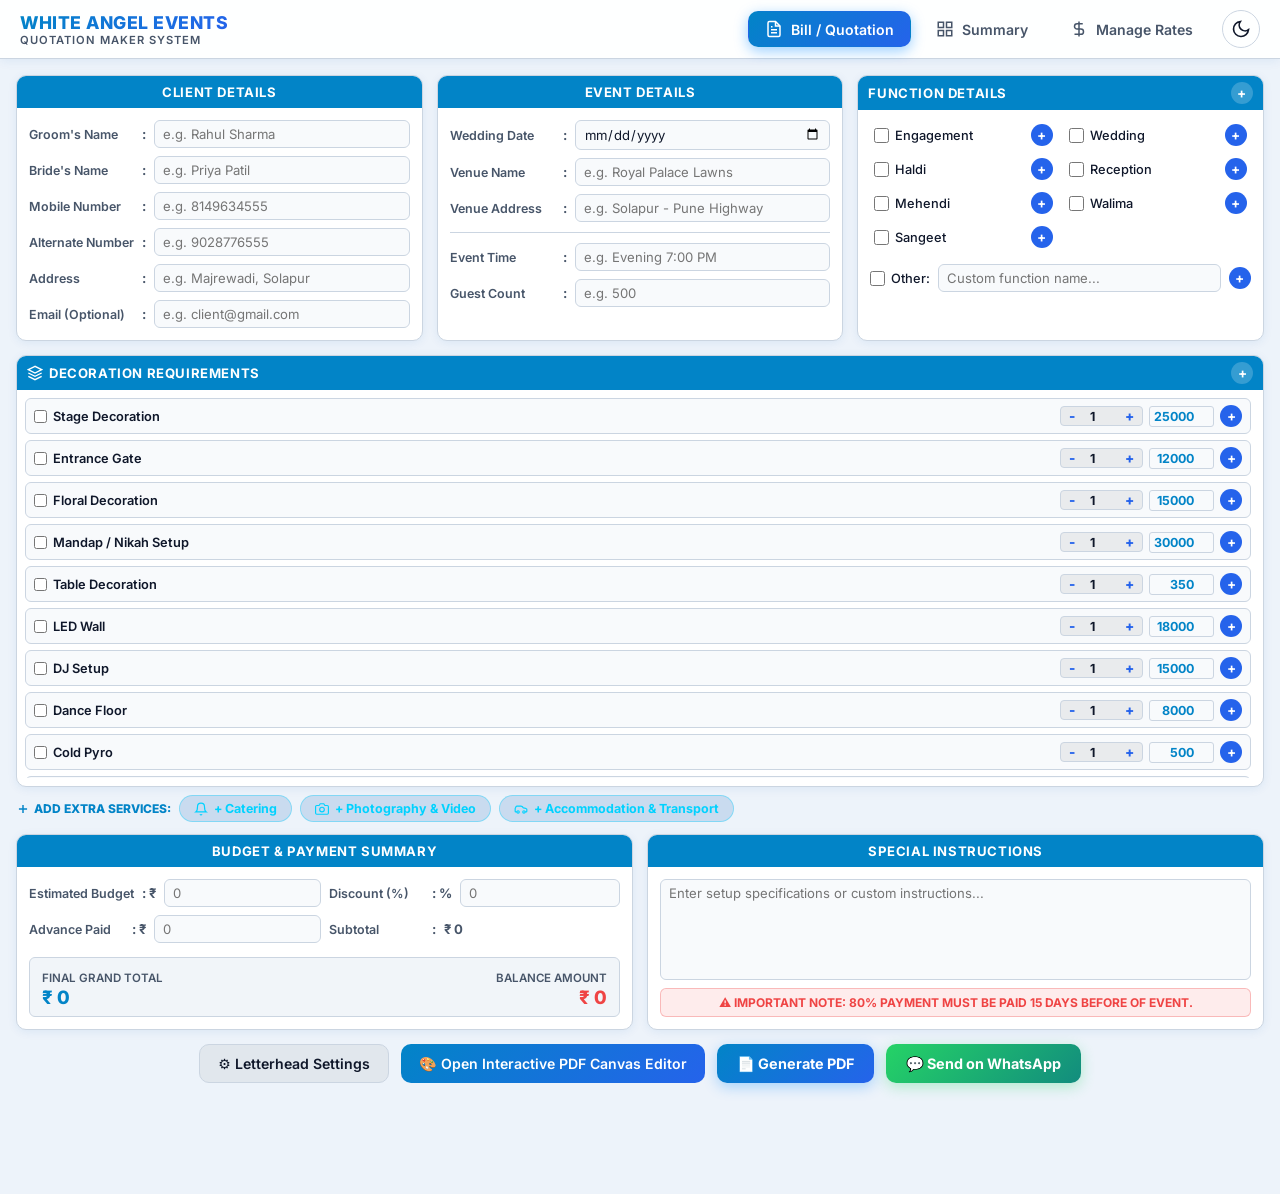
==== commit f0dbee71: "Fix photo drag, zero-space on-demand layout, extra company info letterhead customizer, image delete " ====
--- a/public/index.html
+++ b/public/index.html
@@ -6,7 +6,7 @@
   <meta name="viewport" content="width=device-width, initial-scale=1.0">
   <title>White Angel Events - Quotation Maker System</title>
   <meta name="description" content="Professional event quotation generator for White Angel Events. Create, save, edit, and send high-quality event requirement PDFs via WhatsApp.">
-  <link rel="stylesheet" href="styles.css?v=10">
+  <link rel="stylesheet" href="styles.css?v=13">
   <!-- Google Fonts: Inter -->
   <link rel="preconnect" href="https://fonts.googleapis.com">
   <link rel="preconnect" href="https://fonts.gstatic.com" crossorigin>
@@ -155,7 +155,7 @@
         <div class="dashboard-card">
           <div class="card-title-bar" style="display: flex; justify-content: space-between; align-items: center; padding: 6px 10px;">
             <span>FUNCTION DETAILS</span>
-            <button type="button" class="chk-detail-btn" style="background: rgba(255,255,255,0.2);" onclick="window.BillTab.openCheckpointModal('fn_general')" title="Add Function Showcase Details">+</button>
+            <button type="button" class="chk-detail-btn" style="background: rgba(255,255,255,0.2);" onclick="window.BillTab.openVisualPageForCheckpoint('fn_General')" title="Open General Function Page">+</button>
           </div>
           <div class="card-content-body">
             <div class="function-checkbox-grid">
@@ -163,49 +163,49 @@
                 <label class="compact-checkbox-label" style="flex: 1;">
                   <input type="checkbox" class="function-checkbox" value="Engagement"> Engagement
                 </label>
-                <button type="button" class="chk-detail-btn" id="btn_fn_Engagement" onclick="window.BillTab.openCheckpointModal('fn_Engagement')" title="Add Engagement Showcase Details">+</button>
+                <button type="button" class="chk-detail-btn" id="btn_fn_Engagement" onclick="window.BillTab.openVisualPageForCheckpoint('fn_Engagement')" title="Open Engagement Showcase Page">+</button>
               </div>
 
               <div class="compact-checkpoint-item" style="padding: 2px 4px; border: none; background: transparent;">
                 <label class="compact-checkbox-label" style="flex: 1;">
                   <input type="checkbox" class="function-checkbox" value="Nikah / Wedding"> Wedding
                 </label>
-                <button type="button" class="chk-detail-btn" id="btn_fn_Wedding" onclick="window.BillTab.openCheckpointModal('fn_Wedding')" title="Add Wedding Showcase Details">+</button>
+                <button type="button" class="chk-detail-btn" id="btn_fn_Wedding" onclick="window.BillTab.openVisualPageForCheckpoint('fn_Wedding')" title="Open Wedding Showcase Page">+</button>
               </div>
 
               <div class="compact-checkpoint-item" style="padding: 2px 4px; border: none; background: transparent;">
                 <label class="compact-checkbox-label" style="flex: 1;">
                   <input type="checkbox" class="function-checkbox" value="Haldi"> Haldi
                 </label>
-                <button type="button" class="chk-detail-btn" id="btn_fn_Haldi" onclick="window.BillTab.openCheckpointModal('fn_Haldi')" title="Add Haldi Showcase Details">+</button>
+                <button type="button" class="chk-detail-btn" id="btn_fn_Haldi" onclick="window.BillTab.openVisualPageForCheckpoint('fn_Haldi')" title="Open Haldi Showcase Page">+</button>
               </div>
 
               <div class="compact-checkpoint-item" style="padding: 2px 4px; border: none; background: transparent;">
                 <label class="compact-checkbox-label" style="flex: 1;">
                   <input type="checkbox" class="function-checkbox" value="Reception"> Reception
                 </label>
-                <button type="button" class="chk-detail-btn" id="btn_fn_Reception" onclick="window.BillTab.openCheckpointModal('fn_Reception')" title="Add Reception Showcase Details">+</button>
+                <button type="button" class="chk-detail-btn" id="btn_fn_Reception" onclick="window.BillTab.openVisualPageForCheckpoint('fn_Reception')" title="Open Reception Showcase Page">+</button>
               </div>
 
               <div class="compact-checkpoint-item" style="padding: 2px 4px; border: none; background: transparent;">
                 <label class="compact-checkbox-label" style="flex: 1;">
                   <input type="checkbox" class="function-checkbox" value="Mehendi"> Mehendi
                 </label>
-                <button type="button" class="chk-detail-btn" id="btn_fn_Mehendi" onclick="window.BillTab.openCheckpointModal('fn_Mehendi')" title="Add Mehendi Showcase Details">+</button>
+                <button type="button" class="chk-detail-btn" id="btn_fn_Mehendi" onclick="window.BillTab.openVisualPageForCheckpoint('fn_Mehendi')" title="Open Mehendi Showcase Page">+</button>
               </div>
 
               <div class="compact-checkpoint-item" style="padding: 2px 4px; border: none; background: transparent;">
                 <label class="compact-checkbox-label" style="flex: 1;">
                   <input type="checkbox" class="function-checkbox" value="Walima"> Walima
                 </label>
-                <button type="button" class="chk-detail-btn" id="btn_fn_Walima" onclick="window.BillTab.openCheckpointModal('fn_Walima')" title="Add Walima Showcase Details">+</button>
+                <button type="button" class="chk-detail-btn" id="btn_fn_Walima" onclick="window.BillTab.openVisualPageForCheckpoint('fn_Walima')" title="Open Walima Showcase Page">+</button>
               </div>
 
               <div class="compact-checkpoint-item" style="padding: 2px 4px; border: none; background: transparent;">
                 <label class="compact-checkbox-label" style="flex: 1;">
                   <input type="checkbox" class="function-checkbox" value="Sangeet"> Sangeet
                 </label>
-                <button type="button" class="chk-detail-btn" id="btn_fn_Sangeet" onclick="window.BillTab.openCheckpointModal('fn_Sangeet')" title="Add Sangeet Showcase Details">+</button>
+                <button type="button" class="chk-detail-btn" id="btn_fn_Sangeet" onclick="window.BillTab.openVisualPageForCheckpoint('fn_Sangeet')" title="Open Sangeet Showcase Page">+</button>
               </div>
             </div>
             <div class="field-row" style="margin-top: 6px;">
@@ -213,56 +213,97 @@
                 <input type="checkbox" class="function-checkbox" value="Other" id="chkOtherFunction"> Other:
               </label>
               <input type="text" id="otherFunctionText" class="compact-input" placeholder="Custom function name...">
-              <button type="button" class="chk-detail-btn" id="btn_fn_Other" onclick="window.BillTab.openCheckpointModal('fn_Other')" title="Add Custom Function Showcase Details">+</button>
-            </div>
-          </div>
-        </div>
-      </div>
-
-      <!-- ROW 2: MIDDLE 4-COLUMN GRID (Decoration, Catering, Photography, Accommodation & Transport) -->
-      <div class="dashboard-grid-4col">
+              <button type="button" class="chk-detail-btn" id="btn_fn_Other" onclick="window.BillTab.openVisualPageForCheckpoint('fn_Other')" title="Open Custom Function Showcase Page">+</button>
+            </div>
+          </div>
+        </div>
+      </div>
+
+      <!-- ROW 2: DECORATION & ZERO-SPACE ON-DEMAND OPTIONAL SERVICES -->
+      <div style="margin-bottom: 12px;">
         
-        <!-- 1. Decoration Requirements -->
-        <div class="dashboard-card">
+        <!-- 1. Decoration Requirements (Main Service) -->
+        <div class="dashboard-card" style="margin-bottom: 8px;">
           <div class="card-title-bar" style="display: flex; justify-content: space-between; align-items: center; padding: 6px 10px;">
-            <span>DECORATION REQUIREMENTS</span>
+            <span style="display: flex; align-items: center; gap: 6px; font-weight: 700; font-size: 0.82rem;">
+              <svg width="16" height="16" viewBox="0 0 24 24" fill="none" stroke="currentColor" stroke-width="2"><path d="M12 2L2 7l10 5 10-5-10-5zM2 17l10 5 10-5M2 12l10 5 10-5"/></svg>
+              DECORATION REQUIREMENTS
+            </span>
             <button type="button" class="chk-detail-btn" style="background: rgba(255,255,255,0.2);" onclick="window.BillTab.addCustomItem('decorationCheckpoints', 'decoration')" title="Add Custom Decoration Item">+</button>
           </div>
-          <div class="card-content-body" style="padding: 8px;">
+          <div id="body_decoration" class="card-content-body" style="padding: 8px;">
             <div id="decorationCheckpoints" class="checkpoint-list">
               <!-- Rendered via JS with QTY buttons and + buttons -->
             </div>
           </div>
         </div>
 
-        <!-- 2. Catering -->
-        <div class="dashboard-card">
-          <div class="card-title-bar">CATERING</div>
+        <!-- Sleek On-Demand Service Pill Bar (Takes 0 Space for Hidden Boxes) -->
+        <div style="display: flex; align-items: center; gap: 8px; flex-wrap: wrap; margin: 8px 0 10px 0;">
+          <span style="font-size: 0.75rem; font-weight: 800; color: var(--accent-cyan); display: flex; align-items: center; gap: 4px;">
+            <svg width="14" height="14" viewBox="0 0 24 24" fill="none" stroke="currentColor" stroke-width="2.5"><path d="M12 5v14M5 12h14"/></svg>
+            ADD EXTRA SERVICES:
+          </span>
+          <button type="button" class="opt-service-pill" id="pill_catering" onclick="window.BillTab.toggleOptionalCard('card_catering', this)">
+            <svg width="14" height="14" viewBox="0 0 24 24" fill="none" stroke="currentColor" stroke-width="2"><path d="M18 8A6 6 0 0 0 6 8c0 7-3 9-3 9h18s-3-2-3-9M13.73 21a2 2 0 0 1-3.46 0"/></svg>
+            + Catering
+          </button>
+          <button type="button" class="opt-service-pill" id="pill_photography" onclick="window.BillTab.toggleOptionalCard('card_photography', this)">
+            <svg width="14" height="14" viewBox="0 0 24 24" fill="none" stroke="currentColor" stroke-width="2"><path d="M23 19a2 2 0 0 1-2 2H3a2 2 0 0 1-2-2V8a2 2 0 0 1 2-2h4l2-3h6l2 3h4a2 2 0 0 1 2 2z"/><circle cx="12" cy="13" r="4"/></svg>
+            + Photography & Video
+          </button>
+          <button type="button" class="opt-service-pill" id="pill_accommodation" onclick="window.BillTab.toggleOptionalCard('card_accommodation', this)">
+            <svg width="14" height="14" viewBox="0 0 24 24" fill="none" stroke="currentColor" stroke-width="2"><path d="M19 17h2c.6 0 1-.4 1-1v-3c0-.9-.7-1.7-1.5-1.9C18.7 10.6 16 10 16 10s-1.3-1.4-2.2-2.3c-.5-.4-1.1-.7-1.8-.7H5c-.6 0-1.1.4-1.4.9l-1.4 2.9A3.7 3.7 0 0 0 2 12v4c0 .6.4 1 1 1h2"/><circle cx="7" cy="17" r="2"/><circle cx="17" cy="17" r="2"/></svg>
+            + Accommodation & Transport
+          </button>
+        </div>
+
+        <!-- 2. Catering Box (Takes ZERO Space When Hidden - display:none) -->
+        <div id="card_catering" class="dashboard-card" style="display: none; margin-bottom: 10px; border: 1.5px solid #0284c7;">
+          <div class="card-title-bar" style="display: flex; justify-content: space-between; align-items: center; padding: 6px 10px; background: linear-gradient(135deg, #0056b3 0%, #0088ff 100%);">
+            <span style="display: flex; align-items: center; gap: 6px; font-weight: 700; font-size: 0.82rem;">
+              <svg width="16" height="16" viewBox="0 0 24 24" fill="none" stroke="currentColor" stroke-width="2"><path d="M18 8A6 6 0 0 0 6 8c0 7-3 9-3 9h18s-3-2-3-9M13.73 21a2 2 0 0 1-3.46 0"/></svg>
+              CATERING SERVICES
+            </span>
+            <button type="button" style="background: none; border: none; color: white; font-size: 1.1rem; font-weight: 800; cursor: pointer; padding: 0 4px;" onclick="window.BillTab.toggleOptionalCard('card_catering', document.getElementById('pill_catering'))" title="Close Catering Box">&times;</button>
+          </div>
           <div class="card-content-body" style="padding: 8px;">
             <div id="cateringCheckpoints" class="checkpoint-list">
-              <!-- Rendered via JS with QTY buttons and + buttons -->
-            </div>
-          </div>
-        </div>
-
-        <!-- 3. Photography & Videography -->
-        <div class="dashboard-card">
-          <div class="card-title-bar" style="display: flex; justify-content: space-between; align-items: center; padding: 6px 10px;">
-            <span>PHOTOGRAPHY & VIDEO</span>
-            <button type="button" class="chk-detail-btn" style="background: rgba(255,255,255,0.2);" onclick="window.BillTab.addCustomItem('photographyCheckpoints', 'photography')" title="Add Custom Photography Service">+</button>
+              <!-- Rendered via JS -->
+            </div>
+          </div>
+        </div>
+
+        <!-- 3. Photography & Videography Box (Takes ZERO Space When Hidden - display:none) -->
+        <div id="card_photography" class="dashboard-card" style="display: none; margin-bottom: 10px; border: 1.5px solid #0284c7;">
+          <div class="card-title-bar" style="display: flex; justify-content: space-between; align-items: center; padding: 6px 10px; background: linear-gradient(135deg, #0056b3 0%, #0088ff 100%);">
+            <span style="display: flex; align-items: center; gap: 6px; font-weight: 700; font-size: 0.82rem;">
+              <svg width="16" height="16" viewBox="0 0 24 24" fill="none" stroke="currentColor" stroke-width="2"><path d="M23 19a2 2 0 0 1-2 2H3a2 2 0 0 1-2-2V8a2 2 0 0 1 2-2h4l2-3h6l2 3h4a2 2 0 0 1 2 2z"/><circle cx="12" cy="13" r="4"/></svg>
+              PHOTOGRAPHY & VIDEOGRAPHY SERVICES
+            </span>
+            <div style="display: flex; align-items: center; gap: 6px;">
+              <button type="button" class="chk-detail-btn" style="background: rgba(255,255,255,0.25);" onclick="window.BillTab.addCustomItem('photographyCheckpoints', 'photography')" title="Add Custom Photography Service">+</button>
+              <button type="button" style="background: none; border: none; color: white; font-size: 1.1rem; font-weight: 800; cursor: pointer; padding: 0 4px;" onclick="window.BillTab.toggleOptionalCard('card_photography', document.getElementById('pill_photography'))" title="Close Photography Box">&times;</button>
+            </div>
           </div>
           <div class="card-content-body" style="padding: 8px;">
             <div id="photographyCheckpoints" class="checkpoint-list">
-              <!-- Rendered via JS with QTY buttons and + buttons -->
-            </div>
-          </div>
-        </div>
-
-        <!-- 4. Accommodation & Transport -->
-        <div class="dashboard-card">
-          <div class="card-title-bar" style="display: flex; justify-content: space-between; align-items: center; padding: 6px 10px;">
-            <span>ACCOMMODATION & TRANSPORT</span>
-            <button type="button" class="chk-detail-btn" style="background: rgba(255,255,255,0.2);" onclick="window.BillTab.addCustomItem('transportCheckpoints', 'transport')" title="Add Custom Transport">+</button>
+              <!-- Rendered via JS -->
+            </div>
+          </div>
+        </div>
+
+        <!-- 4. Accommodation & Transport Box (Takes ZERO Space When Hidden - display:none) -->
+        <div id="card_accommodation" class="dashboard-card" style="display: none; margin-bottom: 10px; border: 1.5px solid #0284c7;">
+          <div class="card-title-bar" style="display: flex; justify-content: space-between; align-items: center; padding: 6px 10px; background: linear-gradient(135deg, #0056b3 0%, #0088ff 100%);">
+            <span style="display: flex; align-items: center; gap: 6px; font-weight: 700; font-size: 0.82rem;">
+              <svg width="16" height="16" viewBox="0 0 24 24" fill="none" stroke="currentColor" stroke-width="2"><path d="M19 17h2c.6 0 1-.4 1-1v-3c0-.9-.7-1.7-1.5-1.9C18.7 10.6 16 10 16 10s-1.3-1.4-2.2-2.3c-.5-.4-1.1-.7-1.8-.7H5c-.6 0-1.1.4-1.4.9l-1.4 2.9A3.7 3.7 0 0 0 2 12v4c0 .6.4 1 1 1h2"/><circle cx="7" cy="17" r="2"/><circle cx="17" cy="17" r="2"/></svg>
+              ACCOMMODATION & TRANSPORT SERVICES
+            </span>
+            <div style="display: flex; align-items: center; gap: 6px;">
+              <button type="button" class="chk-detail-btn" style="background: rgba(255,255,255,0.25);" onclick="window.BillTab.addCustomItem('transportCheckpoints', 'transport')" title="Add Custom Transport">+</button>
+              <button type="button" style="background: none; border: none; color: white; font-size: 1.1rem; font-weight: 800; cursor: pointer; padding: 0 4px;" onclick="window.BillTab.toggleOptionalCard('card_accommodation', document.getElementById('pill_accommodation'))" title="Close Accommodation Box">&times;</button>
+            </div>
           </div>
           <div class="card-content-body" style="padding: 8px;">
             <div id="accommodationCheckpoints" class="checkpoint-list">
@@ -470,54 +511,11 @@
 
   </main>
 
+  <!-- Hidden Image File Input for Canvas Direct Upload -->
+  <input type="file" id="canvasDirectFileInput" multiple accept="image/*" style="display: none;">
+
   <!-- ========================================== -->
-  <!-- MODAL 1: CHECKPOINT (+) SHOWCASE EDITOR     -->
-  <!-- ========================================== -->
-  <div id="checkpointModal" class="modal-overlay">
-    <div class="modal-box">
-      <div class="modal-header">
-        <h3 id="modalCheckpointItemName">➕ ITEM SHOWCASE & ATTACHMENTS</h3>
-        <button type="button" class="modal-close-btn" onclick="window.BillTab.closeCheckpointModal()">&times;</button>
-      </div>
-      <div class="modal-body">
-        <input type="hidden" id="modalItemId">
-        
-        <div class="form-group">
-          <label for="modalShowcaseTitle">1. Title (Appears at top of dedicated PDF Page)</label>
-          <input type="text" id="modalShowcaseTitle" class="form-input" placeholder="e.g. Stage Decoration Setup Specifications">
-        </div>
-
-        <div class="form-group">
-          <label for="modalShowcaseDesc">2. Description (Appears on left side of PDF Page)</label>
-          <textarea id="modalShowcaseDesc" class="form-textarea" rows="4" placeholder="Enter setup specifications, dimensions, color themes, or special instructions..."></textarea>
-        </div>
-
-        <div class="form-group">
-          <label for="modalShowcasePrice">3. Total Entry / Price (₹)</label>
-          <input type="number" id="modalShowcasePrice" class="form-input" placeholder="Enter custom price...">
-        </div>
-
-        <div class="form-group">
-          <label>4. Upload Item Photos (Appears on right side of PDF Page)</label>
-          <div class="upload-dropzone" id="modalDropzone">
-            <svg width="32" height="32" viewBox="0 0 24 24" fill="none" stroke="var(--accent-cyan)" stroke-width="1.5"><path d="M21 15v4a2 2 0 01-2 2H5a2 2 0 01-2-2v-4M17 8l-5-5-5 5M12 3v12"/></svg>
-            <div style="font-weight: 600; font-size: 0.88rem;">Click or Drag Photos for this Checkpoint</div>
-            <input type="file" id="modalFileInput" multiple accept="image/*" style="display: none;">
-          </div>
-          <div id="modalPhotoGrid" class="modal-photo-grid">
-            <!-- Thumbnail preview cards -->
-          </div>
-        </div>
-      </div>
-      <div class="modal-footer">
-        <button type="button" class="btn-secondary" onclick="window.BillTab.closeCheckpointModal()">Cancel</button>
-        <button type="button" class="btn-primary" onclick="window.BillTab.saveCheckpointModalData()">Save Showcase Details</button>
-      </div>
-    </div>
-  </div>
-
-  <!-- ========================================== -->
-  <!-- MODAL 2: EDITABLE LETTERHEAD CUSTOMIZER   -->
+  <!-- MODAL: EDITABLE LETTERHEAD CUSTOMIZER   -->
   <!-- ========================================== -->
   <div id="letterheadModal" class="modal-overlay">
     <div class="modal-box" style="max-width: 540px;">
@@ -542,6 +540,18 @@
           <label for="lhHeaderTitle">Quotation Header Title</label>
           <input type="text" id="lhHeaderTitle" class="form-input" value="EVENT REQUIREMENT QUOTATION">
         </div>
+
+        <!-- Dynamic Extra Company Information Section -->
+        <div class="form-group" style="margin-top: 14px; border-top: 1px solid var(--border-color); padding-top: 14px;">
+          <div style="display: flex; justify-content: space-between; align-items: center; margin-bottom: 8px;">
+            <label style="margin: 0; font-weight: 700; color: var(--accent-cyan); font-size: 0.85rem;">Company Info (GST, Email, Bank, Instagram, Branches, etc.)</label>
+            <button type="button" class="btn-secondary" style="padding: 4px 10px; font-size: 0.78rem; background: var(--accent-blue); color: white; border: none; border-radius: 4px; cursor: pointer; font-weight: 700;" onclick="window.BillTab.addExtraCompanyInfoRow()">+ Add Company Info</button>
+          </div>
+          <div id="extraCompanyInfoContainer" style="display: flex; flex-direction: column; gap: 8px;">
+            <!-- Dynamic Extra Info Input Rows -->
+          </div>
+        </div>
+
       </div>
       <div class="modal-footer">
         <button type="button" class="btn-secondary" onclick="window.BillTab.closeLetterheadModal()">Close</button>
@@ -555,15 +565,22 @@
   <!-- ========================================== -->
   <div id="pdfVisualEditorOverlay" class="pdf-editor-overlay">
     <div class="pdf-editor-toolbar">
-      <h3>🎨 INTERACTIVE PDF PREVIEW & VISUAL CANVAS EDITOR</h3>
-      <div style="font-size: 0.78rem; color: #94a3b8;">
-        💡 Click & Edit any text directly on pages! Drag photos, titles, and text blocks anywhere on the page!
-      </div>
-      <div class="pdf-editor-controls">
-        <button type="button" class="btn-secondary" style="padding: 6px 12px; font-size: 0.8rem;" onclick="window.BillTab.renderInteractivePdfCanvas()">🔄 Reset Canvas</button>
-        <button type="button" class="btn-primary" style="padding: 6px 16px; font-size: 0.82rem;" onclick="window.BillTab.downloadEditedPdfFromCanvas()">📄 Export Edited PDF</button>
-        <button type="button" class="btn-whatsapp" style="padding: 6px 16px; font-size: 0.82rem;" onclick="window.BillTab.shareEditedPdfWhatsAppFromCanvas()">💬 Share Edited PDF</button>
-        <button type="button" class="btn-secondary" style="padding: 6px 12px; font-size: 0.8rem; border-color: #ef4444; color: #ef4444;" onclick="window.BillTab.closeInteractivePdfEditor()">&times; Close</button>
+      <h3 id="editorToolbarTitle">🎨 INTERACTIVE PDF CANVAS & PAGE CREATOR</h3>
+      <div class="pdf-editor-controls" style="flex-wrap: wrap;">
+        <!-- Single Page Save Button (Shown on + Click) -->
+        <button type="button" id="btnSaveSinglePage" class="btn-primary" style="display: none; padding: 6px 16px; font-size: 0.82rem; background: #10b981; border: none; color: white;" onclick="window.BillTab.saveSingleShowcasePage()">💾 Save Page</button>
+        
+        <!-- Element Creation Action Buttons (Always High Visibility) -->
+        <button type="button" id="btnAddDescription" class="btn-action-visible" style="padding: 7px 14px; font-size: 0.82rem; font-weight: 700; background: #0284c7; color: white; border: none; border-radius: 4px; cursor: pointer;" onclick="window.BillTab.addDescriptionCardToCanvas()">📝 Add Description</button>
+        <button type="button" id="btnAddTotalEntry" class="btn-action-visible" style="padding: 7px 14px; font-size: 0.82rem; font-weight: 700; background: #f59e0b; color: white; border: none; border-radius: 4px; cursor: pointer;" onclick="window.BillTab.addTotalEntryCardToCanvas()">🏷️ Add Total Entry</button>
+        <button type="button" id="btnUploadImage" class="btn-action-visible" style="padding: 7px 14px; font-size: 0.82rem; font-weight: 700; background: #8b5cf6; color: white; border: none; border-radius: 4px; cursor: pointer;" onclick="document.getElementById('canvasDirectFileInput').click()">📷 Upload Image</button>
+        <button type="button" id="btnAddBlankPage" class="btn-action-visible" style="padding: 7px 14px; font-size: 0.82rem; font-weight: 700; background: #00d2ff; color: #000; border: none; border-radius: 4px; cursor: pointer;" onclick="window.BillTab.addBlankCanvasPage()">➕ Add Page</button>
+        
+        <!-- Document Export Buttons (Shown in Full Document Mode) -->
+        <button type="button" id="btnExportPdf" class="btn-primary" style="padding: 7px 16px; font-size: 0.82rem;" onclick="window.BillTab.downloadEditedPdfFromCanvas()">📄 Export PDF</button>
+        <button type="button" id="btnShareWhatsApp" class="btn-whatsapp" style="padding: 7px 16px; font-size: 0.82rem;" onclick="window.BillTab.shareEditedPdfWhatsAppFromCanvas()">💬 Share WhatsApp</button>
+        
+        <button type="button" class="btn-secondary" style="padding: 7px 14px; font-size: 0.82rem; border-color: #ef4444; color: #ef4444;" onclick="window.BillTab.closeInteractivePdfEditor()">&times; Close</button>
       </div>
     </div>
     
@@ -573,14 +590,14 @@
   </div>
 
   <!-- JS Modules -->
-  <script src="assets.js?v=10"></script>
-  <script src="data.js?v=10"></script>
-  <script src="storage.js?v=10"></script>
-  <script src="pdfGenerator.js?v=10"></script>
-  <script src="billTab.js?v=10"></script>
-  <script src="summaryTab.js?v=10"></script>
-  <script src="manageTab.js?v=10"></script>
-  <script src="app.js?v=10"></script>
+  <script src="assets.js?v=13"></script>
+  <script src="data.js?v=13"></script>
+  <script src="storage.js?v=13"></script>
+  <script src="pdfGenerator.js?v=13"></script>
+  <script src="billTab.js?v=13"></script>
+  <script src="summaryTab.js?v=13"></script>
+  <script src="manageTab.js?v=13"></script>
+  <script src="app.js?v=13"></script>
 
 </body>
 </html>
--- a/public/styles.css
+++ b/public/styles.css
@@ -589,7 +589,21 @@
 .pdf-editor-controls {
   display: flex;
   align-items: center;
-  gap: 10px;
+  gap: 8px;
+  flex-wrap: wrap;
+}
+
+.btn-action-visible {
+  display: inline-flex !important;
+  align-items: center;
+  gap: 4px;
+  box-shadow: 0 2px 6px rgba(0,0,0,0.3);
+  transition: transform 0.12s ease, filter 0.12s ease;
+}
+
+.btn-action-visible:hover {
+  transform: translateY(-1px);
+  filter: brightness(1.1);
 }
 
 .pdf-editor-viewport {
@@ -643,6 +657,8 @@
   position: absolute;
   box-sizing: border-box;
   border: 1.5px dashed transparent;
+  cursor: move;
+  user-select: none;
   transition: border 0.15s ease, box-shadow 0.15s ease;
 }
 
@@ -889,3 +905,206 @@
     width: 100%;
   }
 }
+
+/* Page Delete Button in Canvas Editor */
+.page-delete-btn {
+  position: absolute;
+  top: 10px;
+  right: 12px;
+  background: rgba(239, 68, 68, 0.9);
+  color: white;
+  border: none;
+  width: 24px;
+  height: 24px;
+  border-radius: 50%;
+  font-size: 1rem;
+  font-weight: bold;
+  cursor: pointer;
+  z-index: 10;
+  display: flex;
+  align-items: center;
+  justify-content: center;
+  transition: transform 0.2s ease;
+}
+
+.page-delete-btn:hover {
+  transform: scale(1.2);
+  background: #dc2626;
+}
+
+/* ==========================================================================
+   MANAGE TAB (PRICE MASTER) - DAY & NIGHT MODE ADAPTIVE DESIGN
+   ========================================================================== */
+#tab-manage .card-section {
+  background: var(--bg-card);
+  border: 1px solid var(--border-color);
+  border-radius: 12px;
+  padding: 20px;
+  margin-bottom: 24px;
+  box-shadow: var(--card-shadow);
+}
+
+#tab-manage .section-header {
+  border-bottom: 1px solid var(--border-color);
+  padding-bottom: 12px;
+  margin-bottom: 18px;
+}
+
+#tab-manage .section-header h2 {
+  color: var(--accent-blue);
+  font-size: 1.05rem;
+  font-weight: 800;
+  display: flex;
+  align-items: center;
+  gap: 10px;
+  letter-spacing: 0.5px;
+}
+
+.manage-rate-row {
+  display: flex;
+  align-items: center;
+  justify-content: space-between;
+  background: var(--bg-input);
+  border: 1px solid var(--border-color);
+  border-radius: 8px;
+  padding: 10px 14px;
+  transition: all 0.2s ease;
+}
+
+.manage-rate-row:hover {
+  border-color: var(--accent-blue);
+  box-shadow: 0 4px 12px rgba(0, 86, 179, 0.15);
+  transform: translateY(-1px);
+}
+
+.manage-rate-label {
+  display: flex;
+  align-items: center;
+  gap: 10px;
+}
+
+.manage-rate-badge {
+  background: rgba(0, 86, 179, 0.1);
+  color: var(--accent-blue);
+  font-size: 0.75rem;
+  font-weight: 800;
+  width: 26px;
+  height: 26px;
+  border-radius: 50%;
+  display: flex;
+  align-items: center;
+  justify-content: center;
+  border: 1px solid var(--border-color);
+}
+
+.manage-rate-title {
+  font-size: 0.88rem;
+  font-weight: 700;
+  color: var(--text-main);
+}
+
+.manage-rate-input-group {
+  display: flex;
+  align-items: center;
+  gap: 6px;
+  background: var(--bg-card);
+  padding: 2px 10px;
+  border-radius: 6px;
+  border: 1px solid var(--border-color);
+}
+
+.manage-rate-input-group .currency-symbol {
+  color: var(--accent-blue);
+  font-size: 0.9rem;
+  font-weight: 800;
+}
+
+.manage-rate-input-group input.form-input {
+  width: 110px;
+  text-align: right;
+  font-weight: 700;
+  font-size: 0.9rem;
+  color: var(--text-main);
+  background: transparent;
+  border: none;
+  outline: none;
+}
+
+.manage-rate-input-group input.form-input:focus {
+  color: var(--accent-blue);
+}
+
+/* Photo Card Delete Button for Canvas Editor */
+.photo-delete-btn {
+  position: absolute;
+  top: 4px;
+  right: 4px;
+  background: rgba(239, 68, 68, 0.9);
+  color: white;
+  border: none;
+  width: 22px;
+  height: 22px;
+  border-radius: 50%;
+  font-size: 14px;
+  font-weight: 800;
+  line-height: 1;
+  cursor: pointer;
+  z-index: 100;
+  display: flex;
+  align-items: center;
+  justify-content: center;
+  box-shadow: 0 2px 6px rgba(0,0,0,0.4);
+  transition: transform 0.15s ease, background 0.15s ease;
+}
+
+.photo-delete-btn:hover {
+  transform: scale(1.25);
+  background: #dc2626;
+}
+
+/* Collapsible Banners on Dashboard Grid Row 2 */
+.collapsible-box {
+  margin-bottom: 0;
+  transition: all 0.2s ease;
+}
+
+.collapsible-box .card-title-bar:hover {
+  filter: brightness(1.12);
+}
+
+/* On-Demand Extra Services Pill Bar */
+.opt-service-pill {
+  display: inline-flex;
+  align-items: center;
+  gap: 6px;
+  background: rgba(0, 86, 179, 0.15);
+  color: #00d2ff;
+  border: 1.5px solid rgba(0, 210, 255, 0.35);
+  padding: 5px 14px;
+  border-radius: 20px;
+  font-size: 0.78rem;
+  font-weight: 700;
+  cursor: pointer;
+  transition: all 0.2s ease;
+}
+
+.opt-service-pill:hover, .opt-service-pill.active {
+  background: linear-gradient(135deg, #0056b3 0%, #0088ff 100%);
+  color: white;
+  border-color: #00d2ff;
+  transform: translateY(-1px);
+  box-shadow: 0 3px 10px rgba(0, 136, 255, 0.4);
+}
+
+.page-photos-dropzone:hover {
+  border-color: #00d2ff !important;
+}
+
+/* Prevent native image drag from blocking element drag handle */
+.sc-photo-card img, .draggable-pdf-element img {
+  pointer-events: none !important;
+  -webkit-user-drag: none !important;
+  user-select: none !important;
+}
+
+
